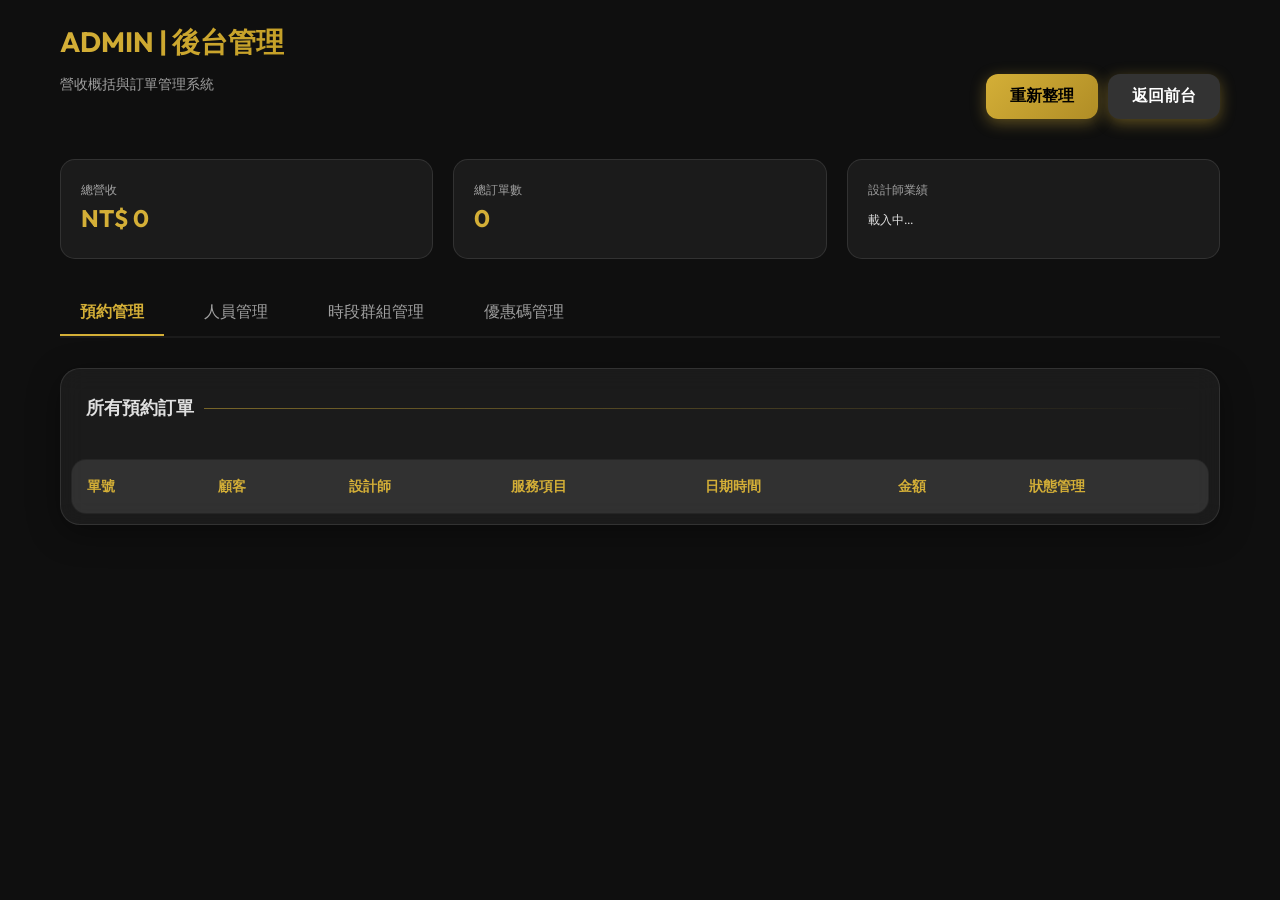
==== admin.html @ 7e008922 "Add files via upload" ====
<!DOCTYPE html>
<html lang="zh-Hant">

<head>
    <meta charset="UTF-8">
    <meta name="viewport" content="width=device-width, initial-scale=1.0">
    <title>BEAUTIFY | 管理後台</title>
    <link href="https://fonts.googleapis.com/css2?family=Outfit:wght@300;400;600;700&display=swap" rel="stylesheet">
    <link rel="stylesheet" href="style.css">
    <style>
        .admin-container {
            padding: 20px;
            max-width: 1200px;
            margin: 0 auto;
            min-height: 100vh;
        }

        .stats-grid {
            display: grid;
            grid-template-columns: repeat(auto-fit, minmax(200px, 1fr));
            gap: 20px;
            margin-bottom: 30px;
        }

        .stat-card {
            background: var(--surface);
            padding: 20px;
            border-radius: 15px;
            border: 1px solid rgba(255, 255, 255, 0.1);
        }

        .stat-value {
            font-size: 24px;
            font-weight: 700;
            color: var(--primary);
        }

        .stat-label {
            font-size: 12px;
            color: var(--text-muted);
            text-transform: uppercase;
        }

        table {
            width: 100%;
            border-collapse: collapse;
            margin-top: 20px;
            background: var(--surface);
            border-radius: 15px;
            overflow: hidden;
            border: 1px solid rgba(255, 255, 255, 0.05);
        }

        th,
        td {
            padding: 15px;
            text-align: left;
            border-bottom: 1px solid rgba(255, 255, 255, 0.05);
            color: var(--text);
            font-size: 14px;
        }

        th {
            background: rgba(255, 255, 255, 0.05);
            color: var(--primary);
            font-weight: 600;
        }

        tr:hover {
            background: rgba(255, 255, 255, 0.02);
        }

        select {
            background: #1A1A1A;
            color: var(--text);
            border: 1px solid rgba(255, 255, 255, 0.2);
            border-radius: 8px;
            padding: 6px 12px;
            font-family: inherit;
            font-size: 13px;
            outline: none;
        }

        select:focus {
            border-color: var(--primary);
        }

        .tab {
            padding: 10px 20px;
            cursor: pointer;
            color: var(--text-muted);
            transition: var(--transition);
            border-bottom: 2px solid transparent;
        }

        .tab.active {
            color: var(--primary);
            border-bottom-color: var(--primary);
            font-weight: 600;
        }

        .tab:hover {
            color: var(--text);
        }

        .loading-overlay {
            position: fixed;
            top: 0;
            left: 0;
            right: 0;
            bottom: 0;
            background: var(--bg);
            display: flex;
            align-items: center;
            justify-content: center;
            z-index: 2000;
            opacity: 1;
            transition: opacity 0.5s;
        }

        .hidden {
            display: none !important;
        }

        .fade-out {
            opacity: 0;
            pointer-events: none;
        }

        /* Modal Styles */
        .modal {
            position: fixed;
            top: 0;
            left: 0;
            width: 100%;
            height: 100%;
            background: rgba(0, 0, 0, 0.8);
            display: flex;
            align-items: center;
            justify-content: center;
            z-index: 3000;
            backdrop-filter: blur(5px);
        }

        .modal-content {
            background: var(--surface);
            padding: 30px;
            border-radius: 20px;
            width: 90%;
            max-width: 400px;
            border: 1px solid rgba(255, 255, 255, 0.1);
        }

        .form-group {
            margin-bottom: 20px;
        }

        .form-group label {
            display: block;
            margin-bottom: 8px;
            color: var(--text-muted);
            font-size: 13px;
        }

        .form-group input {
            width: 100%;
            background: rgba(255, 255, 255, 0.05);
            border: 1px solid rgba(255, 255, 255, 0.1);
            padding: 12px;
            border-radius: 10px;
            color: white;
            outline: none;
        }

        .form-group input:focus {
            border-color: var(--primary);
        }
    </style>
</head>

<body>
    <div id="loading" class="loading-overlay">
        <div style="text-align: center;">
            <h1 style="margin-bottom: 10px;">BEAUTIFY</h1>
            <p style="color: var(--text-muted);">正在加載管理數據...</p>
        </div>
    </div>

    <div class="admin-container">
        <header
            style="display: flex; justify-content: space-between; align-items: flex-end; margin-bottom: 40px; flex-wrap: wrap; gap: 20px;">
            <div>
                <h1>ADMIN | 後台管理</h1>
                <p class="subtitle">營收概括與訂單管理系統</p>
            </div>
            <div style="display: flex; gap: 10px;">
                <button class="btn-primary" onclick="loadData()"
                    style="width: auto; padding: 12px 24px; margin: 0;">重新整理</button>
                <button class="btn-primary" onclick="location.href='index.html'"
                    style="width: auto; padding: 12px 24px; margin: 0; background: #333; color: white;">返回前台</button>
            </div>
        </header>

        <!-- Stats Overview -->
        <div class="stats-grid">
            <div class="stat-card">
                <div class="stat-label">總營收</div>
                <div class="stat-value" id="totalIncome">NT$ 0</div>
            </div>
            <div class="stat-card">
                <div class="stat-label">總訂單數</div>
                <div class="stat-value" id="totalCount">0</div>
            </div>
            <div class="stat-card">
                <div class="stat-label">設計師業績</div>
                <div id="designer-stats" style="margin-top: 10px; font-size: 12px; line-height: 1.8;">
                    載入中...
                </div>
            </div>
        </div>

        <div style="display: flex; gap: 20px; border-bottom: 2px solid rgba(255,255,255,0.05); margin-bottom: 30px;">
            <div class="tab active" onclick="switchAdminTab('bookings')" id="tab-bookings">預約管理</div>
            <div class="tab" onclick="switchAdminTab('designers')" id="tab-designers">人員管理</div>
            <div class="tab" onclick="switchAdminTab('groups')" id="tab-groups">時段群組管理</div>
            <div class="tab" onclick="switchAdminTab('promos')" id="tab-promos">優惠碼管理</div>
        </div>

        <!-- Booking List View -->
        <div id="view-bookings">
            <section class="card" style="padding: 10px;">
                <div class="section-title" style="padding: 15px 15px 0 15px;">所有預約訂單</div>
                <div style="overflow-x: auto;">
                    <table id="bookingTable">
                        <thead>
                            <tr>
                                <th>單號</th>
                                <th>顧客</th>
                                <th>設計師</th>
                                <th>服務項目</th>
                                <th>日期時間</th>
                                <th>金額</th>
                                <th>狀態管理</th>
                            </tr>
                        </thead>
                        <tbody id="booking-list">
                            <!-- Data rows here -->
                        </tbody>
                    </table>
                </div>
            </section>
        </div>

        <!-- Designer Management View -->
        <div id="view-designers" class="hidden">
            <div style="display: flex; justify-content: flex-end; margin-bottom: 20px;">
                <button class="btn-primary" style="width: auto; padding: 10px 20px;" onclick="addDesigner()">+
                    新增設計師</button>
            </div>
            <section class="card" style="padding: 10px;">
                <div class="section-title" style="padding: 15px 15px 0 15px;">設計師 / 美容師名冊</div>
                <div style="overflow-x: auto;">
                    <table>
                        <thead>
                            <tr>
                                <th>ID</th>
                                <th>美照</th>
                                <th>姓名</th>
                                <th>專業領域</th>
                                <th>工作時數</th>
                                <th>休假日</th>
                                <th>時段間隔</th>
                                <th>目前狀態</th>
                                <th>操作</th>
                            </tr>
                        </thead>
                        <tbody id="designer-list-admin">
                            <!-- Designer rows here -->
                        </tbody>
                    </table>
                </div>
            </section>
        </div>

        <!-- Slot Groups View -->
        <div id="view-groups" class="hidden">
            <div style="display: flex; justify-content: flex-end; margin-bottom: 20px;">
                <button class="btn-primary" style="width: auto; padding: 10px 20px;" onclick="openGroupModal()">+
                    新增時段群組</button>
            </div>
            <section class="card" style="padding: 10px;">
                <div class="section-title" style="padding: 15px 15px 0 15px;">時段群組清單</div>
                <div style="overflow-x: auto;">
                    <table>
                        <thead>
                            <tr>
                                <th>群組名稱</th>
                                <th>包含時段</th>
                                <th>操作</th>
                            </tr>
                        </thead>
                        <tbody id="group-list-admin"></tbody>
                    </table>
                </div>
            </section>
        </div>

        <!-- Promo Code Management View -->
        <div id="view-promos" class="hidden">
            <div style="display: flex; justify-content: flex-end; margin-bottom: 20px;">
                <button class="btn-primary" style="width: auto; padding: 10px 20px;" onclick="openPromoModal()">+
                    新增優惠碼</button>
            </div>
            <section class="card" style="padding: 10px;">
                <div class="section-title" style="padding: 15px 15px 0 15px;">優惠碼統計與管理</div>
                <div style="overflow-x: auto;">
                    <table>
                        <thead>
                            <tr>
                                <th>優惠碼</th>
                                <th>描述</th>
                                <th>對象/推薦人</th>
                                <th>帶客數 (人)</th>
                                <th>狀態</th>
                                <th>操作</th>
                            </tr>
                        </thead>
                        <tbody id="promo-list-admin"></tbody>
                    </table>
                </div>
            </section>
        </div>
    </div>

    <!-- Designer Modal -->
    <div id="designerModal" class="modal hidden">
        <div class="modal-content">
            <h2 id="modalTitle">新增設計師</h2>
            <input type="hidden" id="editDesignerId">
            <div class="form-group">
                <label>姓名</label>
                <input type="text" id="designerName" placeholder="例如：Alice">
            </div>
            <div class="form-group">
                <label>專業領域</label>
                <input type="text" id="designerSpecialty" placeholder="例如：專業美甲師">
            </div>
            <div class="form-group">
                <label>休假日</label>
                <input type="text" id="designerOffDays" placeholder="例如：Monday">
            </div>
            <div class="form-group">
                <label>所屬時段群組 (套用後將覆蓋手動設定)</label>
                <select id="designerGroupId"
                    style="width: 100%; background: rgba(255, 255, 255, 0.05); border: 1px solid rgba(255, 255, 255, 0.1); padding: 12px; border-radius: 10px; color: white;">
                    <option value="">-- 手動模式 (使用下方時間設定) --</option>
                </select>
            </div>
            <div class="form-group">
                <label>服務開始時間</label>
                <select id="designerStartHour"
                    style="width: 100%; background: rgba(255, 255, 255, 0.05); border: 1px solid rgba(255, 255, 255, 0.1); padding: 12px; border-radius: 10px; color: white;">
                    <option value="8">08:00</option>
                    <option value="9">09:00</option>
                    <option value="10" selected>10:00</option>
                    <option value="11">11:00</option>
                    <option value="12">12:00</option>
                    <option value="13">13:00</option>
                </select>
            </div>
            <div class="form-group">
                <label>服務結束時間</label>
                <select id="designerEndHour"
                    style="width: 100%; background: rgba(255, 255, 255, 0.05); border: 1px solid rgba(255, 255, 255, 0.1); padding: 12px; border-radius: 10px; color: white;">
                    <option value="18">18:00</option>
                    <option value="19">19:00</option>
                    <option value="20" selected>20:00</option>
                    <option value="21">21:00</option>
                    <option value="22">22:00</option>
                    <option value="23">23:00</option>
                </select>
            </div>
            <div class="form-group">
                <label>時段間隔 (分鐘)</label>
                <select id="designerSlotInterval"
                    style="width: 100%; background: rgba(255, 255, 255, 0.05); border: 1px solid rgba(255, 255, 255, 0.1); padding: 12px; border-radius: 10px; color: white;">
                    <option value="30">30 分鐘</option>
                    <option value="45">45 分鐘</option>
                    <option value="60">60 分鐘</option>
                    <option value="90">90 分鐘</option>
                </select>
            </div>
            <div class="form-group">
                <label>照片 URL</label>
                <input type="text" id="designerPhoto" placeholder="https://...">
            </div>
            <div style="display: flex; gap: 10px; margin-top: 30px;">
                <button class="btn-primary" onclick="saveDesigner()">儲存資料</button>
                <button class="btn-primary" style="background: #333;" onclick="closeModal()">取消</button>
            </div>
        </div>
    </div>

    <!-- Group Modal -->
    <div id="groupModal" class="modal hidden">
        <div class="modal-content">
            <h2 id="groupModalTitle">新增時段群組</h2>
            <input type="hidden" id="editGroupId">
            <div class="form-group">
                <label>群組名稱</label>
                <input type="text" id="groupName" placeholder="例如：早班群組">
            </div>
            <div class="form-group">
                <label>包含時段 (以半形逗點分隔，如 10:00,11:30,14:00)</label>
                <textarea id="groupSlots" rows="4"
                    style="width: 100%; background: rgba(255, 255, 255, 0.05); border: 1px solid rgba(255, 255, 255, 0.1); padding: 12px; border-radius: 10px; color: white; outline: none;"></textarea>
            </div>
            <div style="display: flex; gap: 10px; margin-top: 30px;">
                <button class="btn-primary" onclick="saveSlotGroup()">儲存群組</button>
                <button class="btn-primary" style="background: #333;" onclick="closeGroupModal()">取消</button>
            </div>
        </div>
    </div>

    <script src="admin.js"></script>
</body>

</html>
---- style.css ----
/* 
 * Beauty Reservation System - Premium Design System
 */

:root {
  --primary: #D4AF37;
  /* Champagne Gold */
  --secondary: #1A1A1A;
  /* Deep Charcoal */
  --accent: #FFFAF0;
  /* Floral White */
  --bg: #0F0F0F;
  --surface: rgba(255, 255, 255, 0.05);
  /* Glassmorphism background */
  --text: #E0E0E0;
  --text-muted: #A0A0A0;
  --transition: all 0.4s cubic-bezier(0.16, 1, 0.3, 1);
}

* {
  box-sizing: border-box;
  margin: 0;
  padding: 0;
  -webkit-tap-highlight-color: transparent;
}

body {
  font-family: 'Outfit', 'Inter', sans-serif;
  background-color: var(--bg);
  color: var(--text);
  line-height: 1.6;
  overflow-x: hidden;
  /* Allow scrolling on body */
  min-height: 100vh;
}

#app {
  max-width: 480px;
  margin: 0 auto;
  min-height: 100vh;
  padding: 20px 20px 120px 20px;
  /* Space for fixed bottom nav and button */
  display: flex;
  flex-direction: column;
  position: relative;
}

/* Glassmorphism Card Style */
.card {
  background: var(--surface);
  backdrop-filter: blur(12px);
  -webkit-backdrop-filter: blur(12px);
  border: 1px solid rgba(255, 255, 255, 0.1);
  border-radius: 20px;
  padding: 24px;
  margin-bottom: 16px;
  box-shadow: 0 8px 32px 0 rgba(0, 0, 0, 0.37);
  transition: var(--transition);
  animation: slideUp 0.6s ease-out forwards;
}

.card:active {
  transform: scale(0.98);
}

h1 {
  font-size: 28px;
  font-weight: 700;
  margin-bottom: 8px;
  background: linear-gradient(to right, #D4AF37, #C5A028);
  -webkit-background-clip: text;
  -webkit-text-fill-color: transparent;
}

.subtitle {
  font-size: 14px;
  color: var(--text-muted);
  margin-bottom: 24px;
}

/* Sections */
.section-title {
  font-size: 18px;
  font-weight: 600;
  margin-bottom: 16px;
  display: flex;
  align-items: center;
  gap: 10px;
}

.section-title::after {
  content: '';
  flex-grow: 1;
  height: 1px;
  background: linear-gradient(to right, rgba(212, 175, 55, 0.5), transparent);
}

/* Item Grids */
.item-grid {
  display: grid;
  grid-template-columns: repeat(2, 1fr);
  gap: 12px;
}

.item-list {
  display: flex;
  flex-direction: column;
  gap: 12px;
}

/* Designer Card */
.designer-card {
  text-align: center;
}

.designer-card img {
  width: 80px;
  height: 80px;
  border-radius: 50%;
  object-fit: cover;
  border: 2px solid var(--primary);
  margin-bottom: 12px;
  box-shadow: 0 0 15px rgba(212, 175, 55, 0.3);
}

/* Selected State */
.selected {
  border: 2px solid var(--primary) !important;
  background: rgba(212, 175, 55, 0.1) !important;
}

/* Buttons */
.btn-primary {
  width: 100%;
  background: linear-gradient(135deg, #D4AF37, #B08D26);
  color: #000;
  border: none;
  border-radius: 12px;
  padding: 16px;
  font-size: 16px;
  font-weight: 700;
  cursor: pointer;
  margin-top: auto;
  box-shadow: 0 4px 15px rgba(212, 175, 55, 0.4);
  transition: var(--transition);
}

.btn-primary:disabled {
  background: #333;
  color: #666;
  box-shadow: none;
}

/* Bottom Navigation Bar */
.bottom-nav {
  position: fixed;
  bottom: 0;
  left: 0;
  right: 0;
  background: rgba(26, 26, 26, 0.9);
  backdrop-filter: blur(20px);
  -webkit-backdrop-filter: blur(20px);
  border-top: 1px solid rgba(255, 255, 255, 0.1);
  display: flex;
  justify-content: space-around;
  padding: 10px 0 25px 0;
  z-index: 1000;
}

.nav-item {
  text-align: center;
  font-size: 11px;
  color: var(--text-muted);
  cursor: pointer;
  transition: var(--transition);
  flex: 1;
}

.nav-item.active {
  color: var(--primary);
  transform: translateY(-2px);
}

.nav-item div {
  margin-top: 4px;
}

/* Adjust app container for bottom nav */
#app {
  padding-bottom: 90px;
}

/* Status Badges & Buttons */
.status-badge {
  padding: 4px 10px;
  border-radius: 12px;
  font-size: 11px;
  font-weight: 600;
  text-transform: uppercase;
}

.pending {
  background: rgba(212, 175, 55, 0.2);
  color: #D4AF37;
}

.confirmed {
  background: rgba(76, 175, 80, 0.2);
  color: #4CAF50;
}

.cancelled {
  background: rgba(244, 67, 54, 0.2);
  color: #F44336;
}

.completed {
  background: rgba(33, 150, 243, 0.2);
  color: #2196F3;
}

.btn-cancel {
  background: transparent;
  border: 1px solid #F44336;
  color: #F44336;
  padding: 6px 12px;
  border-radius: 8px;
  font-size: 12px;
  margin-top: 10px;
  cursor: pointer;
  width: 100%;
  transition: var(--transition);
}

.btn-cancel:active {
  background: rgba(244, 67, 54, 0.1);
}

/* Time Slot Selector */
.slot-grid {
  display: grid;
  grid-template-columns: repeat(3, 1fr);
  gap: 8px;
}

.slot {
  background: rgba(255, 255, 255, 0.05);
  border: 1px solid rgba(255, 255, 255, 0.1);
  padding: 10px;
  text-align: center;
  border-radius: 8px;
  font-size: 14px;
  cursor: pointer;
  transition: var(--transition);
}

.slot:active {
  transform: scale(0.95);
}

.slot.selected {
  background: var(--primary) !important;
  color: #000 !important;
  border-color: var(--primary) !important;
  box-shadow: 0 0 10px rgba(212, 175, 55, 0.3);
}

.slot.disabled {
  opacity: 0.3;
  cursor: not-allowed;
  background: #222 !important;
  border-color: #333 !important;
  color: #666 !important;
}

/* Animations */
@keyframes slideUp {
  from {
    opacity: 0;
    transform: translateY(20px);
  }

  to {
    opacity: 1;
    transform: translateY(0);
  }
}

.hidden {
  display: none !important;
}

/* Modal System */
.modal {
  position: fixed;
  top: 0;
  left: 0;
  right: 0;
  bottom: 0;
  background: rgba(0, 0, 0, 0.8);
  backdrop-filter: blur(8px);
  z-index: 2000;
  display: flex;
  align-items: center;
  justify-content: center;
  padding: 20px;
}

.modal-content {
  background: #1A1A1A;
  border: 1px solid rgba(255, 255, 255, 0.1);
  border-radius: 24px;
  width: 100%;
  max-width: 400px;
  padding: 30px;
  max-height: 90vh;
  overflow-y: auto;
  box-shadow: 0 20px 50px rgba(0, 0, 0, 0.5);
}

.form-group {
  margin-bottom: 20px;
}

.form-group label {
  display: block;
  font-size: 14px;
  color: var(--text-muted);
  margin-bottom: 8px;
}

.form-group input {
  width: 100%;
  background: rgba(255, 255, 255, 0.05);
  border: 1px solid rgba(255, 255, 255, 0.1);
  padding: 12px;
  border-radius: 10px;
  color: white;
  outline: none;
  transition: var(--transition);
}

.form-group input:focus,
.form-group select:focus {
  border-color: var(--primary);
  outline: none;
}

/* Custom select options */
select option {
  background: #222;
  color: white;
  padding: 10px;
}

/* Status Bar */
.step-indicator {
  display: flex;
  justify-content: space-between;
  margin-bottom: 30px;
  position: relative;
}

.step-indicator::before {
  content: '';
  position: absolute;
  top: 50%;
  left: 0;
  right: 0;
  height: 1px;
  background: #333;
  z-index: 1;
}

.step {
  width: 30px;
  height: 30px;
  background: #1A1A1A;
  border: 1px solid #333;
  border-radius: 50%;
  display: flex;
  align-items: center;
  justify-content: center;
  font-size: 12px;
  z-index: 2;
  transition: var(--transition);
}

.step.active {
  background: var(--primary);
  color: #000;
  border-color: var(--primary);
  box-shadow: 0 0 10px rgba(212, 175, 55, 0.5);
}
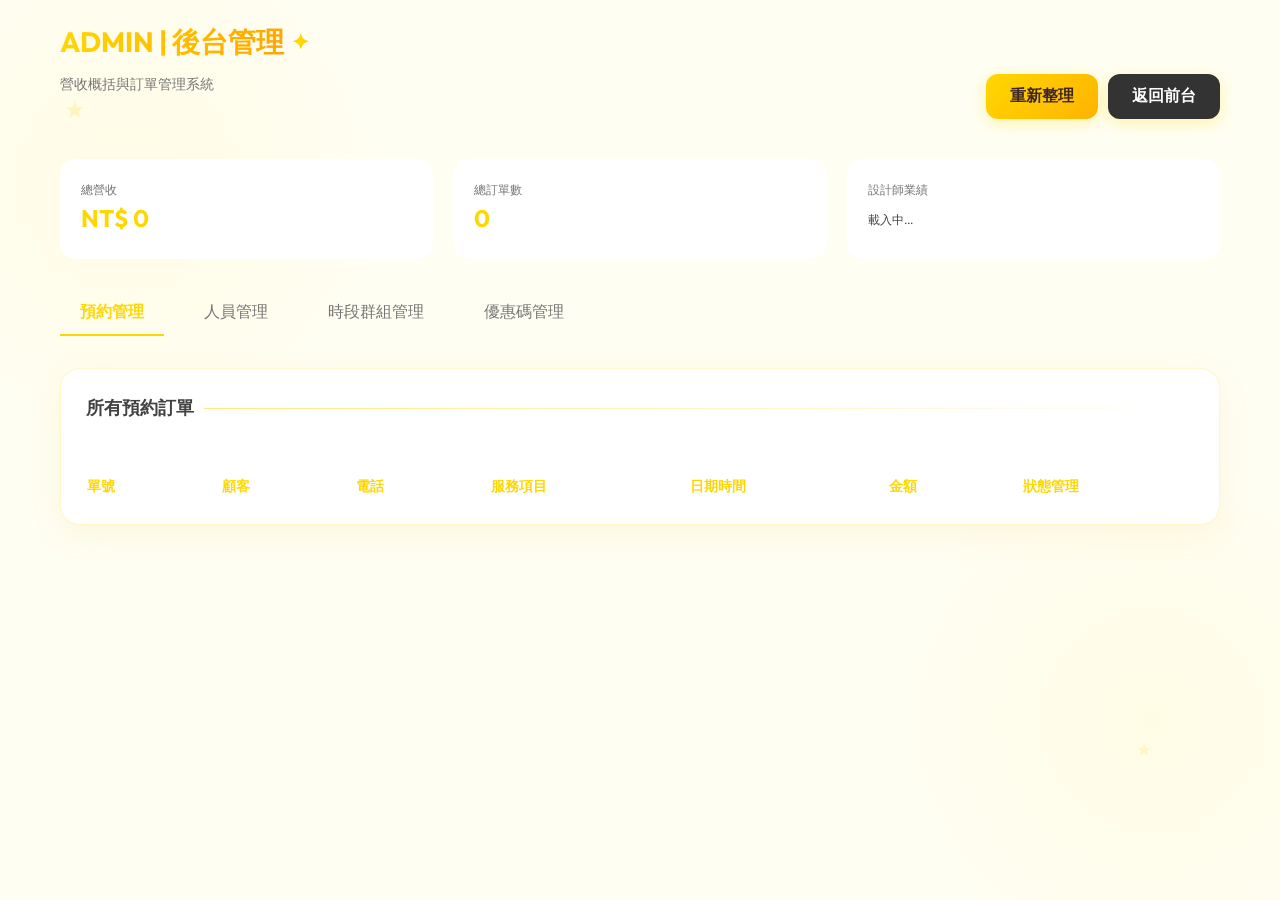
==== commit 4483db8c: "Add files via upload" ====
--- a/admin.html
+++ b/admin.html
@@ -236,7 +236,7 @@
                             <tr>
                                 <th>單號</th>
                                 <th>顧客</th>
-                                <th>設計師</th>
+                                <th>電話</th>
                                 <th>服務項目</th>
                                 <th>日期時間</th>
                                 <th>金額</th>
@@ -422,6 +422,37 @@
         </div>
     </div>
 
+    <!-- Promo Code Modal -->
+    <div id="promoModal" class="modal hidden">
+        <div class="modal-content">
+            <h2 id="promoModalTitle">新增優惠碼</h2>
+            <div class="form-group">
+                <label>優惠碼 (必填)</label>
+                <input type="text" id="promoCode" placeholder="例如：HELLO2024">
+            </div>
+            <div class="form-group">
+                <label>描述</label>
+                <input type="text" id="promoDesc" placeholder="例如：新朋友 8 折優惠">
+            </div>
+            <div class="form-group">
+                <label>對象/推薦人 ID</label>
+                <input type="text" id="promoReferral" placeholder="推薦人姓名或 ID">
+            </div>
+            <div class="form-group">
+                <label>狀態</label>
+                <select id="promoStatus"
+                    style="width: 100%; background: rgba(255, 255, 255, 0.05); border: 1px solid rgba(255, 255, 255, 0.1); padding: 12px; border-radius: 10px; color: white;">
+                    <option value="Active">🟢 啟用中</option>
+                    <option value="Inactive">🔴 已停用</option>
+                </select>
+            </div>
+            <div style="display: flex; gap: 10px; margin-top: 30px;">
+                <button class="btn-primary" onclick="savePromoCode()">儲存優惠碼</button>
+                <button class="btn-primary" style="background: #333;" onclick="closePromoModal()">取消</button>
+            </div>
+        </div>
+    </div>
+
     <script src="admin.js"></script>
 </body>
 
--- a/style.css
+++ b/style.css
@@ -3,18 +3,22 @@
  */
 
 :root {
-  --primary: #D4AF37;
-  /* Champagne Gold */
-  --secondary: #1A1A1A;
-  /* Deep Charcoal */
-  --accent: #FFFAF0;
-  /* Floral White */
-  --bg: #0F0F0F;
-  --surface: rgba(255, 255, 255, 0.05);
-  /* Glassmorphism background */
-  --text: #E0E0E0;
-  --text-muted: #A0A0A0;
+  --primary: #FFD700;
+  /* Gold/Yellow */
+  --secondary: #FFF9C4;
+  /* Light Yellow Background */
+  --accent: #FFC107;
+  /* Amber */
+  --bg: #FFFEF2;
+  /* Very Light Cream */
+  --surface: #FFFFFF;
+  /* White Surface */
+  --text: #424242;
+  /* Dark Grey Text */
+  --text-muted: #757575;
+  /* Muted Text */
   --transition: all 0.4s cubic-bezier(0.16, 1, 0.3, 1);
+  --star-color: #FFD700;
 }
 
 * {
@@ -27,11 +31,41 @@
 body {
   font-family: 'Outfit', 'Inter', sans-serif;
   background-color: var(--bg);
+  background-image: 
+    radial-gradient(circle at 10% 20%, rgba(255, 215, 0, 0.05) 0%, transparent 20%),
+    radial-gradient(circle at 90% 80%, rgba(255, 215, 0, 0.05) 0%, transparent 20%);
   color: var(--text);
   line-height: 1.6;
   overflow-x: hidden;
-  /* Allow scrolling on body */
   min-height: 100vh;
+  position: relative;
+}
+
+body::before {
+  content: '★';
+  position: fixed;
+  top: 10%;
+  left: 5%;
+  font-size: 24px;
+  color: var(--primary);
+  opacity: 0.2;
+  animation: twinkle 3s infinite ease-in-out;
+}
+
+body::after {
+  content: '★';
+  position: fixed;
+  bottom: 15%;
+  right: 10%;
+  font-size: 18px;
+  color: var(--primary);
+  opacity: 0.15;
+  animation: twinkle 4s infinite ease-in-out 1s;
+}
+
+@keyframes twinkle {
+  0%, 100% { opacity: 0.1; transform: scale(1); }
+  50% { opacity: 0.4; transform: scale(1.2); }
 }
 
 #app {
@@ -48,13 +82,11 @@
 /* Glassmorphism Card Style */
 .card {
   background: var(--surface);
-  backdrop-filter: blur(12px);
-  -webkit-backdrop-filter: blur(12px);
-  border: 1px solid rgba(255, 255, 255, 0.1);
+  border: 1px solid rgba(255, 215, 0, 0.2);
   border-radius: 20px;
   padding: 24px;
   margin-bottom: 16px;
-  box-shadow: 0 8px 32px 0 rgba(0, 0, 0, 0.37);
+  box-shadow: 0 10px 30px rgba(212, 175, 55, 0.1);
   transition: var(--transition);
   animation: slideUp 0.6s ease-out forwards;
 }
@@ -67,9 +99,18 @@
   font-size: 28px;
   font-weight: 700;
   margin-bottom: 8px;
-  background: linear-gradient(to right, #D4AF37, #C5A028);
+  background: linear-gradient(to right, #FFD700, #FFA000);
   -webkit-background-clip: text;
   -webkit-text-fill-color: transparent;
+  display: flex;
+  align-items: center;
+  gap: 8px;
+}
+
+h1::after {
+  content: '✦';
+  font-size: 20px;
+  -webkit-text-fill-color: var(--primary);
 }
 
 .subtitle {
@@ -92,7 +133,7 @@
   content: '';
   flex-grow: 1;
   height: 1px;
-  background: linear-gradient(to right, rgba(212, 175, 55, 0.5), transparent);
+  background: linear-gradient(to right, rgba(255, 215, 0, 0.5), transparent);
 }
 
 /* Item Grids */
@@ -132,8 +173,8 @@
 /* Buttons */
 .btn-primary {
   width: 100%;
-  background: linear-gradient(135deg, #D4AF37, #B08D26);
-  color: #000;
+  background: linear-gradient(135deg, #FFD700, #FFB300);
+  color: #3E2723;
   border: none;
   border-radius: 12px;
   padding: 16px;
@@ -141,7 +182,7 @@
   font-weight: 700;
   cursor: pointer;
   margin-top: auto;
-  box-shadow: 0 4px 15px rgba(212, 175, 55, 0.4);
+  box-shadow: 0 4px 15px rgba(255, 215, 0, 0.3);
   transition: var(--transition);
 }
 
@@ -157,14 +198,15 @@
   bottom: 0;
   left: 0;
   right: 0;
-  background: rgba(26, 26, 26, 0.9);
+  background: rgba(255, 255, 255, 0.95);
   backdrop-filter: blur(20px);
   -webkit-backdrop-filter: blur(20px);
-  border-top: 1px solid rgba(255, 255, 255, 0.1);
+  border-top: 1px solid rgba(255, 215, 0, 0.2);
   display: flex;
   justify-content: space-around;
   padding: 10px 0 25px 0;
   z-index: 1000;
+  box-shadow: 0 -5px 20px rgba(0,0,0,0.05);
 }
 
 .nav-item {
@@ -244,14 +286,15 @@
 }
 
 .slot {
-  background: rgba(255, 255, 255, 0.05);
-  border: 1px solid rgba(255, 255, 255, 0.1);
+  background: #FFFDE7;
+  border: 1px solid rgba(255, 215, 0, 0.3);
   padding: 10px;
   text-align: center;
   border-radius: 8px;
   font-size: 14px;
   cursor: pointer;
   transition: var(--transition);
+  color: var(--text);
 }
 
 .slot:active {
@@ -268,9 +311,10 @@
 .slot.disabled {
   opacity: 0.3;
   cursor: not-allowed;
-  background: #222 !important;
-  border-color: #333 !important;
-  color: #666 !important;
+  background: #F5F5F5 !important;
+  border-color: #E0E0E0 !important;
+  color: #BDBDBD !important;
+  pointer-events: none;
 }
 
 /* Animations */
@@ -284,6 +328,30 @@
     opacity: 1;
     transform: translateY(0);
   }
+}
+
+/* Floating Stars */
+.stars-container {
+  position: fixed;
+  top: 0;
+  left: 0;
+  width: 100%;
+  height: 100%;
+  pointer-events: none;
+  z-index: 0;
+}
+
+.star {
+  position: absolute;
+  color: var(--primary);
+  font-size: 20px;
+  opacity: 0;
+  animation: floatStar 5s infinite ease-in-out;
+}
+
+@keyframes floatStar {
+  0%, 100% { opacity: 0; transform: translateY(0) scale(0.5) rotate(0deg); }
+  50% { opacity: 0.3; transform: translateY(-20px) scale(1.2) rotate(20deg); }
 }
 
 .hidden {
@@ -307,15 +375,15 @@
 }
 
 .modal-content {
-  background: #1A1A1A;
-  border: 1px solid rgba(255, 255, 255, 0.1);
+  background: #FFFFFF;
+  border: 1px solid rgba(255, 215, 0, 0.3);
   border-radius: 24px;
   width: 100%;
   max-width: 400px;
   padding: 30px;
   max-height: 90vh;
   overflow-y: auto;
-  box-shadow: 0 20px 50px rgba(0, 0, 0, 0.5);
+  box-shadow: 0 20px 50px rgba(255, 215, 0, 0.2);
 }
 
 .form-group {
@@ -331,11 +399,11 @@
 
 .form-group input {
   width: 100%;
-  background: rgba(255, 255, 255, 0.05);
-  border: 1px solid rgba(255, 255, 255, 0.1);
+  background: #FFFDE7;
+  border: 1px solid rgba(255, 215, 0, 0.2);
   padding: 12px;
   border-radius: 10px;
-  color: white;
+  color: var(--text);
   outline: none;
   transition: var(--transition);
 }
@@ -348,8 +416,8 @@
 
 /* Custom select options */
 select option {
-  background: #222;
-  color: white;
+  background: #FFFFFF;
+  color: var(--text);
   padding: 10px;
 }
 
@@ -375,8 +443,8 @@
 .step {
   width: 30px;
   height: 30px;
-  background: #1A1A1A;
-  border: 1px solid #333;
+  background: #FFFFFF;
+  border: 1px solid #FFD700;
   border-radius: 50%;
   display: flex;
   align-items: center;
@@ -384,6 +452,7 @@
   font-size: 12px;
   z-index: 2;
   transition: var(--transition);
+  color: #FFD700;
 }
 
 .step.active {
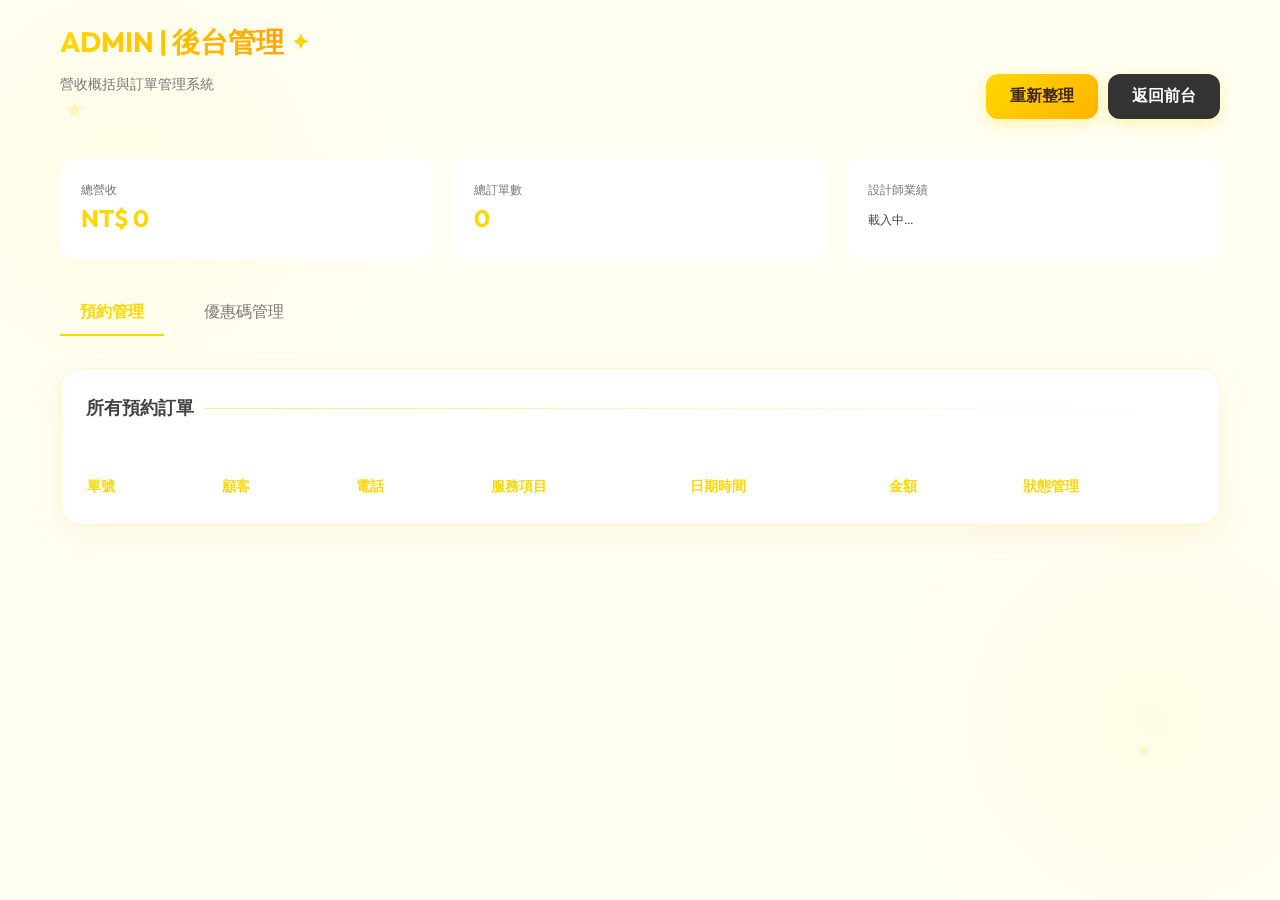
==== commit c3e6342a: "Add files via upload" ====
--- a/admin.html
+++ b/admin.html
@@ -221,8 +221,8 @@
 
         <div style="display: flex; gap: 20px; border-bottom: 2px solid rgba(255,255,255,0.05); margin-bottom: 30px;">
             <div class="tab active" onclick="switchAdminTab('bookings')" id="tab-bookings">預約管理</div>
-            <div class="tab" onclick="switchAdminTab('designers')" id="tab-designers">人員管理</div>
-            <div class="tab" onclick="switchAdminTab('groups')" id="tab-groups">時段群組管理</div>
+            <div class="tab" style="display:none;" onclick="switchAdminTab('designers')" id="tab-designers">人員管理</div>
+            <div class="tab" style="display:none;" onclick="switchAdminTab('groups')" id="tab-groups">時段群組管理</div>
             <div class="tab" onclick="switchAdminTab('promos')" id="tab-promos">優惠碼管理</div>
         </div>
 
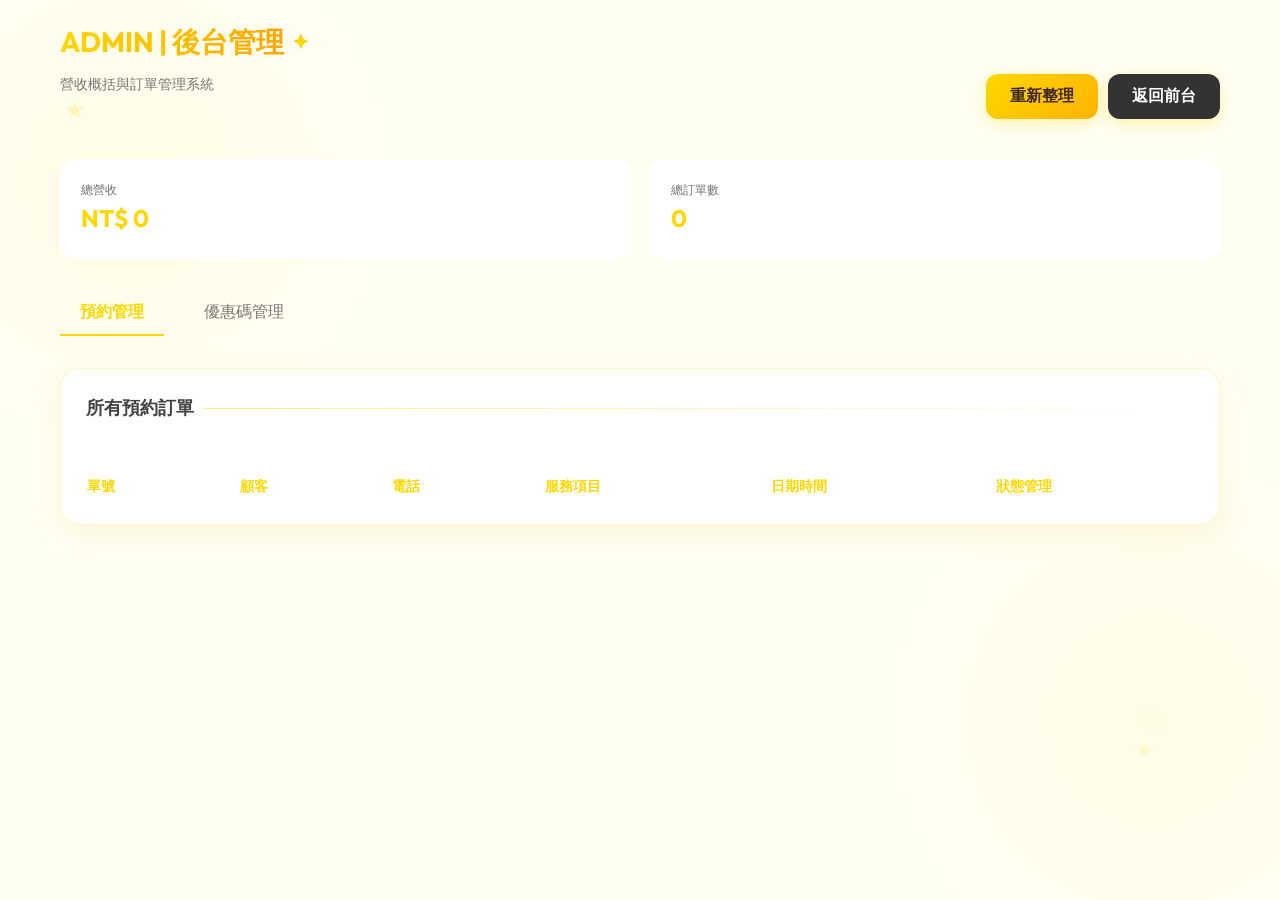
==== commit d9781c92: "Add files via upload" ====
--- a/admin.html
+++ b/admin.html
@@ -71,14 +71,15 @@
         }
 
         select {
-            background: #1A1A1A;
-            color: var(--text);
-            border: 1px solid rgba(255, 255, 255, 0.2);
+            background: rgba(255, 255, 255, 0.1);
+            color: white;
+            border: 1px solid rgba(255, 255, 255, 0.3);
             border-radius: 8px;
             padding: 6px 12px;
             font-family: inherit;
             font-size: 13px;
             outline: none;
+            cursor: pointer;
         }
 
         select:focus {
@@ -211,7 +212,7 @@
                 <div class="stat-label">總訂單數</div>
                 <div class="stat-value" id="totalCount">0</div>
             </div>
-            <div class="stat-card">
+            <div class="stat-card" style="display:none;">
                 <div class="stat-label">設計師業績</div>
                 <div id="designer-stats" style="margin-top: 10px; font-size: 12px; line-height: 1.8;">
                     載入中...
@@ -239,7 +240,7 @@
                                 <th>電話</th>
                                 <th>服務項目</th>
                                 <th>日期時間</th>
-                                <th>金額</th>
+                                <th style="display:none;">金額</th>
                                 <th>狀態管理</th>
                             </tr>
                         </thead>
